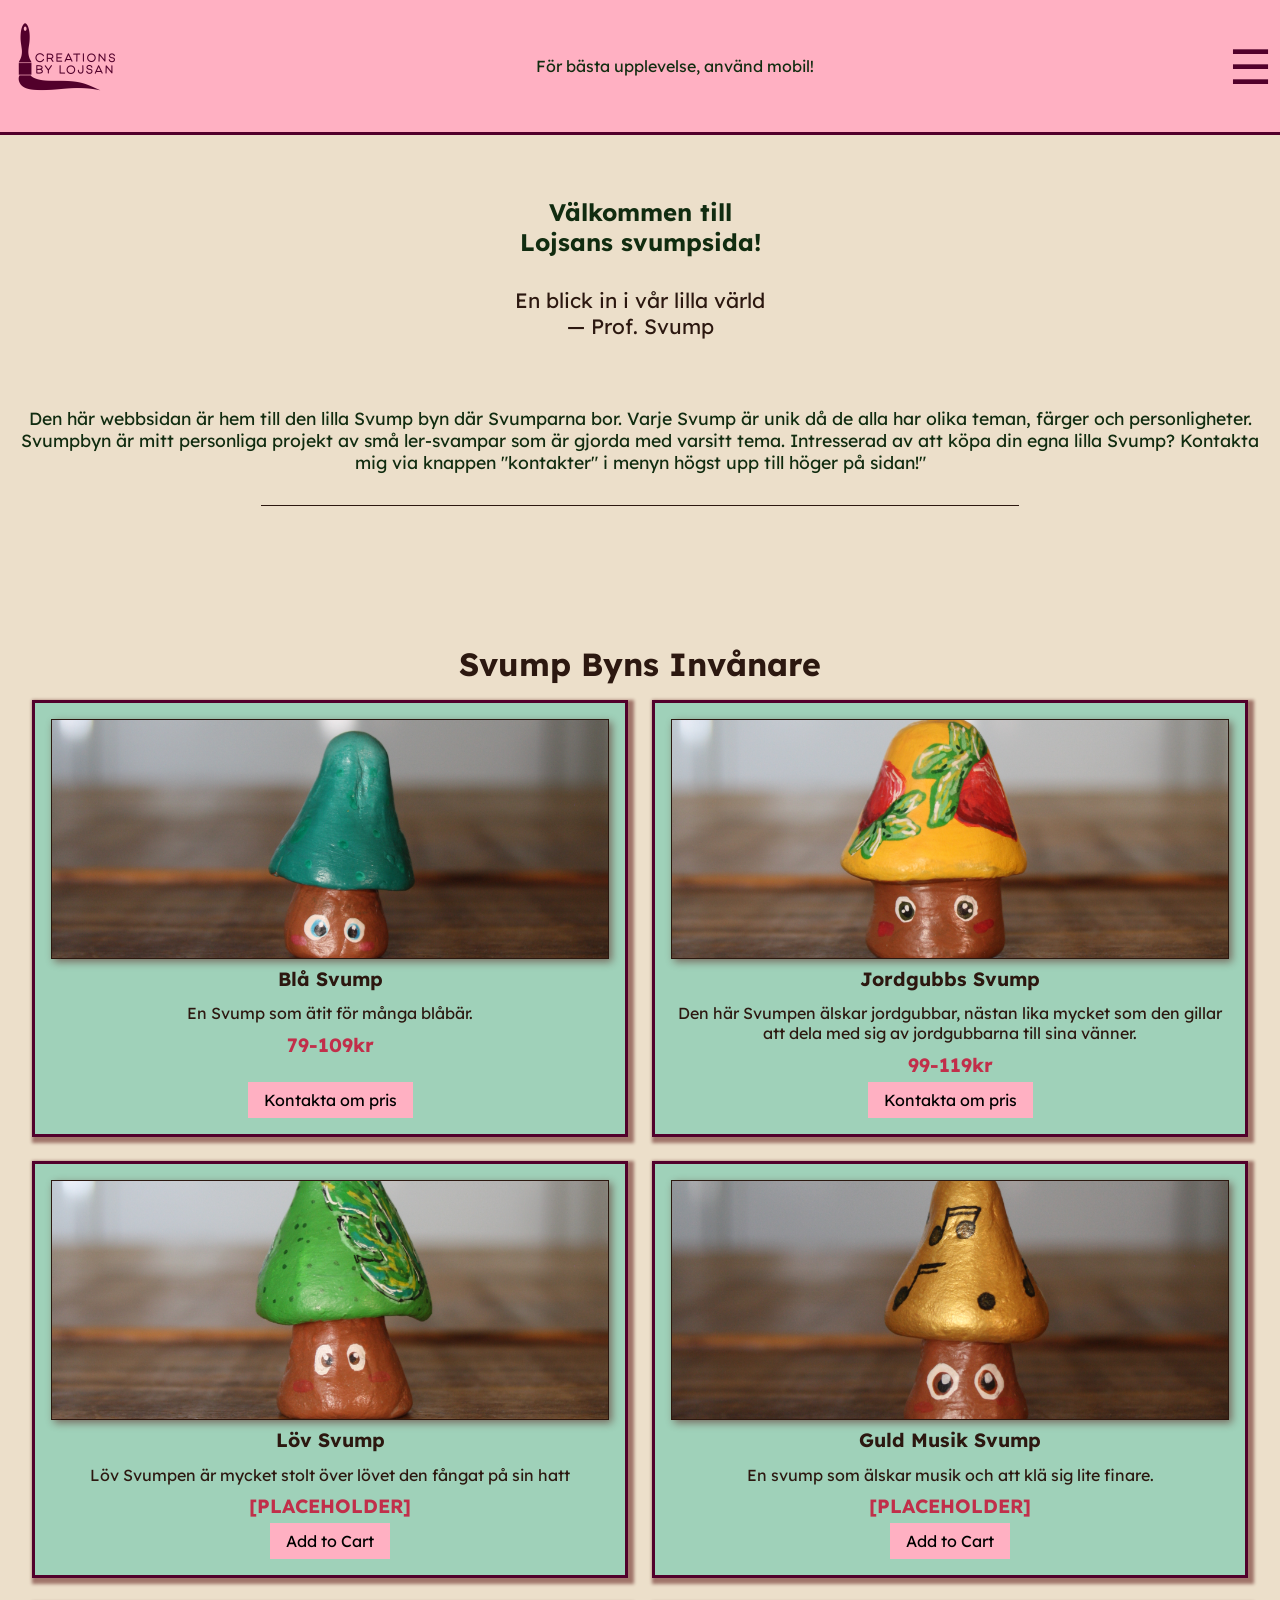
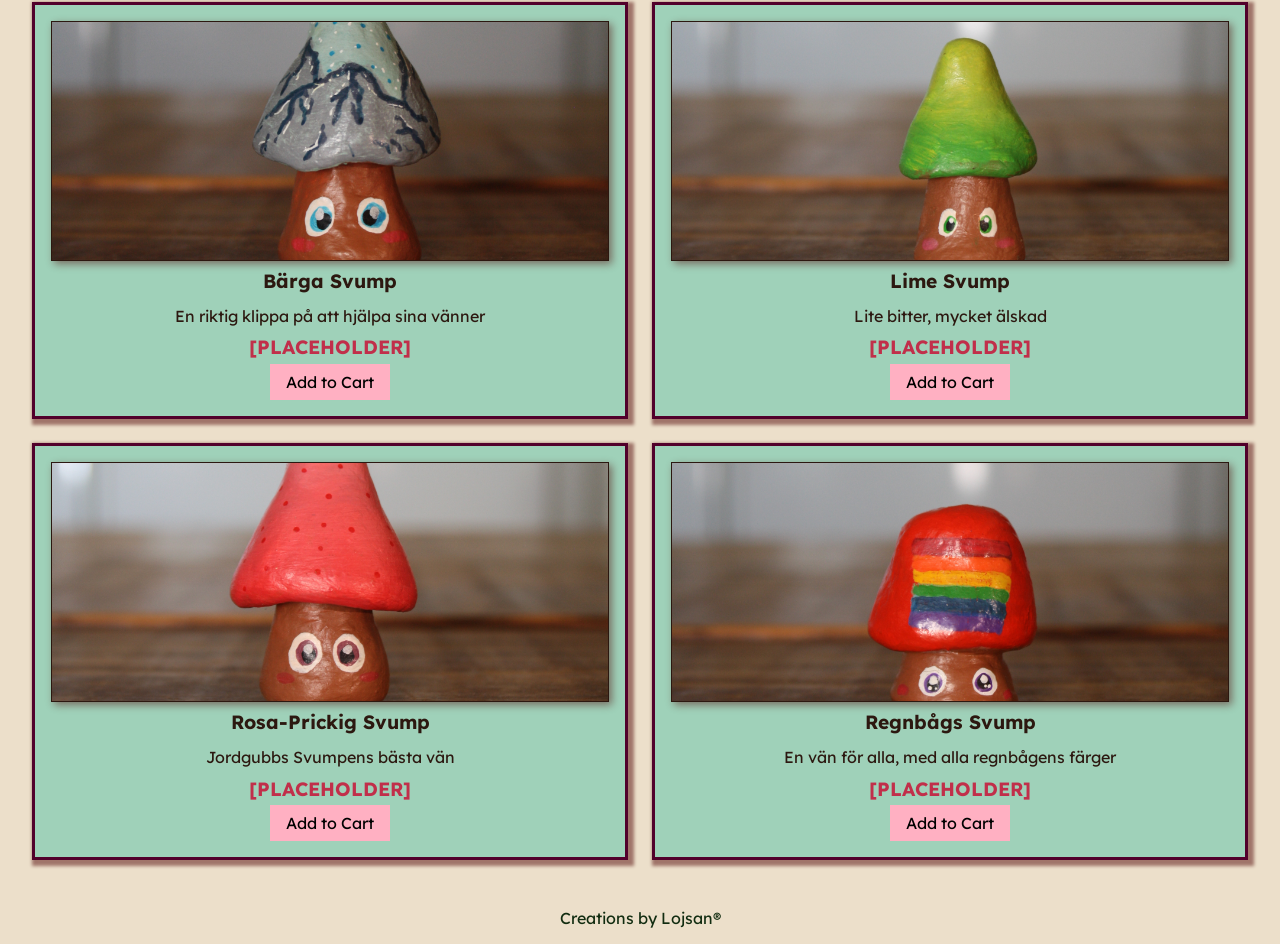
==== index.html @ daaa808f "tog bort cart" ====
<!DOCTYPE html>
<html lang="en">
<head>
    <meta charset="UTF-8">
    <meta name="viewport" content="width=device-width, initial-scale=1.0">
    <title>Svump Emporium</title>
    <link rel="stylesheet" href="svumpstil.css">
    <link rel="icon" href="assets/images/autismcreature.jpg">
    <link rel="stylesheet" href="https://cdnjs.cloudflare.com/ajax/libs/font-awesome/4.7.0/css/font-awesome.min.css">
    <script src="https://code.jquery.com/jquery-3.7.1.min.js"></script>
</head>
<body>
    <header>
        <a href="index.html"><img id="logo" src="assets/images/logovariants/CBLlogosquareutanram.png" alt="Creations By Lojsan logo" Title="Creations By Lojsan"></a>
        <div id="mobile-warning">
            <p>För bästa upplevelse, använd mobil!</p>
        </div>

        <div> <!--Burgar menyn-->
            <a href="javascript:void(0);" onclick="hamburgerMenu()">☰</a>
        </div>
        <nav id="myLinks"> <!--Burgar menyns innehåll. Ändra ordning på dessa senare, gör bara så att de finns-->
            <a href="ommig.html">Om mig</a>
            <a href="kontakter.html">Kontakter</a>
            <a href="https://www.instagram.com/creations.by.lojsan/">Instagram</a> <!--Kanske lägg denna längst ner på hemsidan eller i samma grej som kontakter?-->
        </nav>
    </header>

    <main>

        <section id="slogan">
            <h1 class="logofont" id="welcome">Välkommen till <br> Lojsans svumpsida!</h1>
            <p class="logofont" id="tagline">En blick in i vår lilla värld <br> — Prof. Svump</p>
            <div class="review">
                <p>Den här webbsidan är hem till den lilla Svump byn där Svumparna bor. Varje Svump är unik då de alla har olika teman, färger och personligheter. Svumpbyn är mitt personliga projekt av små ler-svampar som är gjorda med varsitt tema. Intresserad av att köpa din egna lilla Svump? Kontakta mig via knappen "kontakter" i menyn högst upp till höger på sidan!"</p>
            </div>
        </section>

        <section id="new-arrivals">
        <h2>Svump Byns Invånare</h2>
        <div id="product-grid">
            <div class="product-card">
                <img src="assets/images/svumpor/bluesvump.jpg" alt="Blå Svump" title="Blå Svump">
                <h3>Blå Svump</h3>
                <p>En Svump som ätit för många blåbär.</p>
                <p class="price">79-109kr</p>
                <button onclick="addToCart()">Kontakta om pris</button>
            </div>
            <div class="product-card">
                <img src="assets/images/svumpor/sbsvump.jpg" alt="Jordgubbs Svump" title="Jordgubbs Svump">
                <h3>Jordgubbs Svump</h3>
                <p>Den här Svumpen älskar jordgubbar, nästan lika mycket som den gillar att dela med sig av jordgubbarna till sina vänner.</p>
                <p class="price">99-119kr</p>
                <button onclick="addToCart()">Kontakta om pris</button>
            </div>
            <div class="product-card">
                <img src="assets/images/svumpor/greenleafsvump.jpg" alt="Löv Svump" title="Löv Svump">
                <h3>Löv Svump</h3>
                <p>Löv Svumpen är mycket stolt över lövet den fångat på sin hatt</p>
                <p class="price">[PLACEHOLDER]</p>
                <button onclick="addToCart()">Add to Cart</button>
            </div>
            <div class="product-card">
                <img src="assets/images/svumpor/goldennotesvump.jpg" alt="Guld Musik Svump" title="Guld Musik Svump">
                <h3>Guld Musik Svump</h3>
                <p>En svump som älskar musik och att klä sig lite finare.</p>
                <p class="price">[PLACEHOLDER]</p>
                <button onclick="addToCart()">Add to Cart</button>
            </div>
            <div class="product-card">
                <img src="assets/images/svumpor/mountainsvump.jpg" alt="Bärga Svump" title="Bärga Svump">
                <h3>Bärga Svump</h3>
                <p>En riktig klippa på att hjälpa sina vänner</p>
                <p class="price">[PLACEHOLDER]</p>
                <button onclick="addToCart()">Add to Cart</button>
            </div>
            <div class="product-card">
                <img src="assets/images/svumpor/limegradiantsvump.jpg" alt="Lime Svump" title="Lime Svump">
                <h3>Lime Svump</h3>
                <p>Lite bitter, mycket älskad</p>
                <p class="price">[PLACEHOLDER]</p>
                <button onclick="addToCart()">Add to Cart</button>
            </div>
            <div class="product-card">
                <img src="assets/images/svumpor/pinkdottedsvump.jpg" alt="Rosa Prickig Svump" title="Rosa Prickig Svump">
                <h3>Rosa-Prickig Svump</h3>
                <p>Jordgubbs Svumpens bästa vän</p>
                <p class="price">[PLACEHOLDER]</p>
                <button onclick="addToCart()">Add to Cart</button>
            </div>
            <div class="product-card">
                <img src="assets/images/svumpor/pridesvump.jpg" alt="Regnbågs Svump" title="Regnbågs Svump">
                <h3>Regnbågs Svump</h3>
                <p>En vän för alla, med alla regnbågens färger</p>
                <p class="price">[PLACEHOLDER]</p>
                <button onclick="addToCart()">Add to Cart</button>
            </div>
        </div>
    </section>
    </main>
    

    <footer>
        <p>Creations by Lojsan&#174;</p>
    </footer>
    <script>
//Hamburger dropdown meny
function hamburgerMenu() {
    var x = document.getElementById("myLinks");
    if (x.style.display === "block") {
        x.style.display = "none";
    } else {
        x.style.display = "block";
    }
}
    </script>
</body>
</html>
---- svumpstil.css ----
@import url('https://fonts.googleapis.com/css2?family=Lexend:wght@400;700&display=swap');



*{
  box-sizing: border-box;
  font-family: Lexend, sans-serif;
}

body {
  display: grid;
  grid-template-rows: auto auto auto auto;
  padding: 0;
  margin: 0;
  overflow-x: hidden;
  background-color: #ecdfca;
  color: #112c10;
  width:100%;
}

header {
  display: flex;
  align-items: center;
  justify-content: space-between;
  border-bottom: 0.2rem solid #52002b;
  padding: 0;
  background-color: #ffb0c2;
  position:sticky;
  top:0;
  box-sizing: border-box;
  width:100%;
  z-index: 100
}

#logo {
  height: 8rem;
  width: 100%;
}

header div {
  display: flex;
  align-items: center;
}

header div a {
  font-size: 1.5rem;
  text-decoration: none;
  padding: 0.5rem;
  color: #52002b;
}

header div a:last-child {
  font-size: 3rem;
}

#myLinks {
  display: none;
  position: absolute;
  top: 8.2rem;
  right: 0;
  background-color: #F9E4B7;
  border-left: 0.2rem solid #52002b;
  border-bottom: 0.2rem solid #52002b;
  max-width: 100vw;
  z-index:100;
}

#myLinks a {
  display: block;
  font-size: 1.5rem;
  text-decoration: none;
  padding: 1.2rem;
  color: #2C1810
}

#myLinks a:hover {
  color: #DE1A58;
}


#slogan{
  display:flex;
  flex-direction: column;
  justify-content: space-evenly;
  align-items: center;
  text-align: center;
  height:50vh;
  background-color: #ecdfca;
  padding:0 0.5rem;
  /* border-bottom:0.2rem solid #52002b;  */
  box-sizing:border-box;
  /* padding:1rem; */
}




#welcome{
  padding-top:2rem;
  margin:0;
}
#tagline {
  font-size:1.3rem !important;
  margin-top: 0;
  color: #2C1810;
}


.review{
  display:flex;
  width:100%;
  background-color: #ecdfca;
  /* border: 0.1rem solid #ffb0c2; */
  font-size: 1.1rem;
  overflow:hidden;
  /* border-bottom:0.1rem solid #52002b; */
  padding-bottom:2rem;
}

.review p{
  position:relative;
  display:inline-block;
}

.review p::after {
  content:"";
  display:block;
  width:60%;
  height:0.005rem;
  background-color: #2C1810;
  margin:2rem auto 0;
}



.review img {
  height:7rem;
}


#new-arrivals {
  padding: 2rem;
  background-color:#ecdfca;
}

#new-arrivals h2 {
  font-size: 2rem;
  font-weight:700;
  color: #2C1810;
  margin-bottom: 1rem;
  text-align: center;
}

#product-grid {
  display: grid;
  grid-template-columns: 1fr 1fr;
  gap: 1.5rem;
}

.product-card {
  background-color: #89ceb4c4;
  border: 0.2rem solid #52002b;
  padding: 1rem;
  display: flex;
  flex-direction: column;
  align-items: center;
  text-align: center;
  box-shadow: 0.2rem 0.2rem 0.2rem 0.2rem #4e01017a;
}

.product-card img {
  width: 100%;
  height: 15rem;
  object-fit: cover;
  border: 0.1rem solid #2C1810;
  box-shadow: 0.2rem 0.2rem 0.5rem #4e01017a;

}

.product-card h3 {
  font-size: 1.2rem;
  font-weight: 700;
  color: #2C1810;
  margin: 0.5rem 0;
}

.product-card p {
  font-size: 1rem;
  color: #2C1810;
  margin: 0.3rem 0;
}

.price {
  /* border-radius: 50%; */
  color: #C12F4A !important;
  font-size: 1.2rem !important;
  font-weight: 700 !important;

}

.product-card button {
  /* border-radius:15%; */
  margin-top: auto;
  padding: 0.5rem 1rem;
  background-color: #ffb0c2;
  color: #000000;
  border: none;
  font-size: 1rem;
  cursor: pointer;
}

.product-card button:hover {
  background-color: #DE1A58;
}

footer {
  display:flex;
  justify-content: center;
  font-family: Logo;
}

#cartcount {
    font-family: BigWiz;
    font-size: 1rem;
    color: #DE1A58;
}


#mobile-warning {
    display: none;
}

@media (min-width: 768px) {
    #mobile-warning {
        display: block;
    }
}
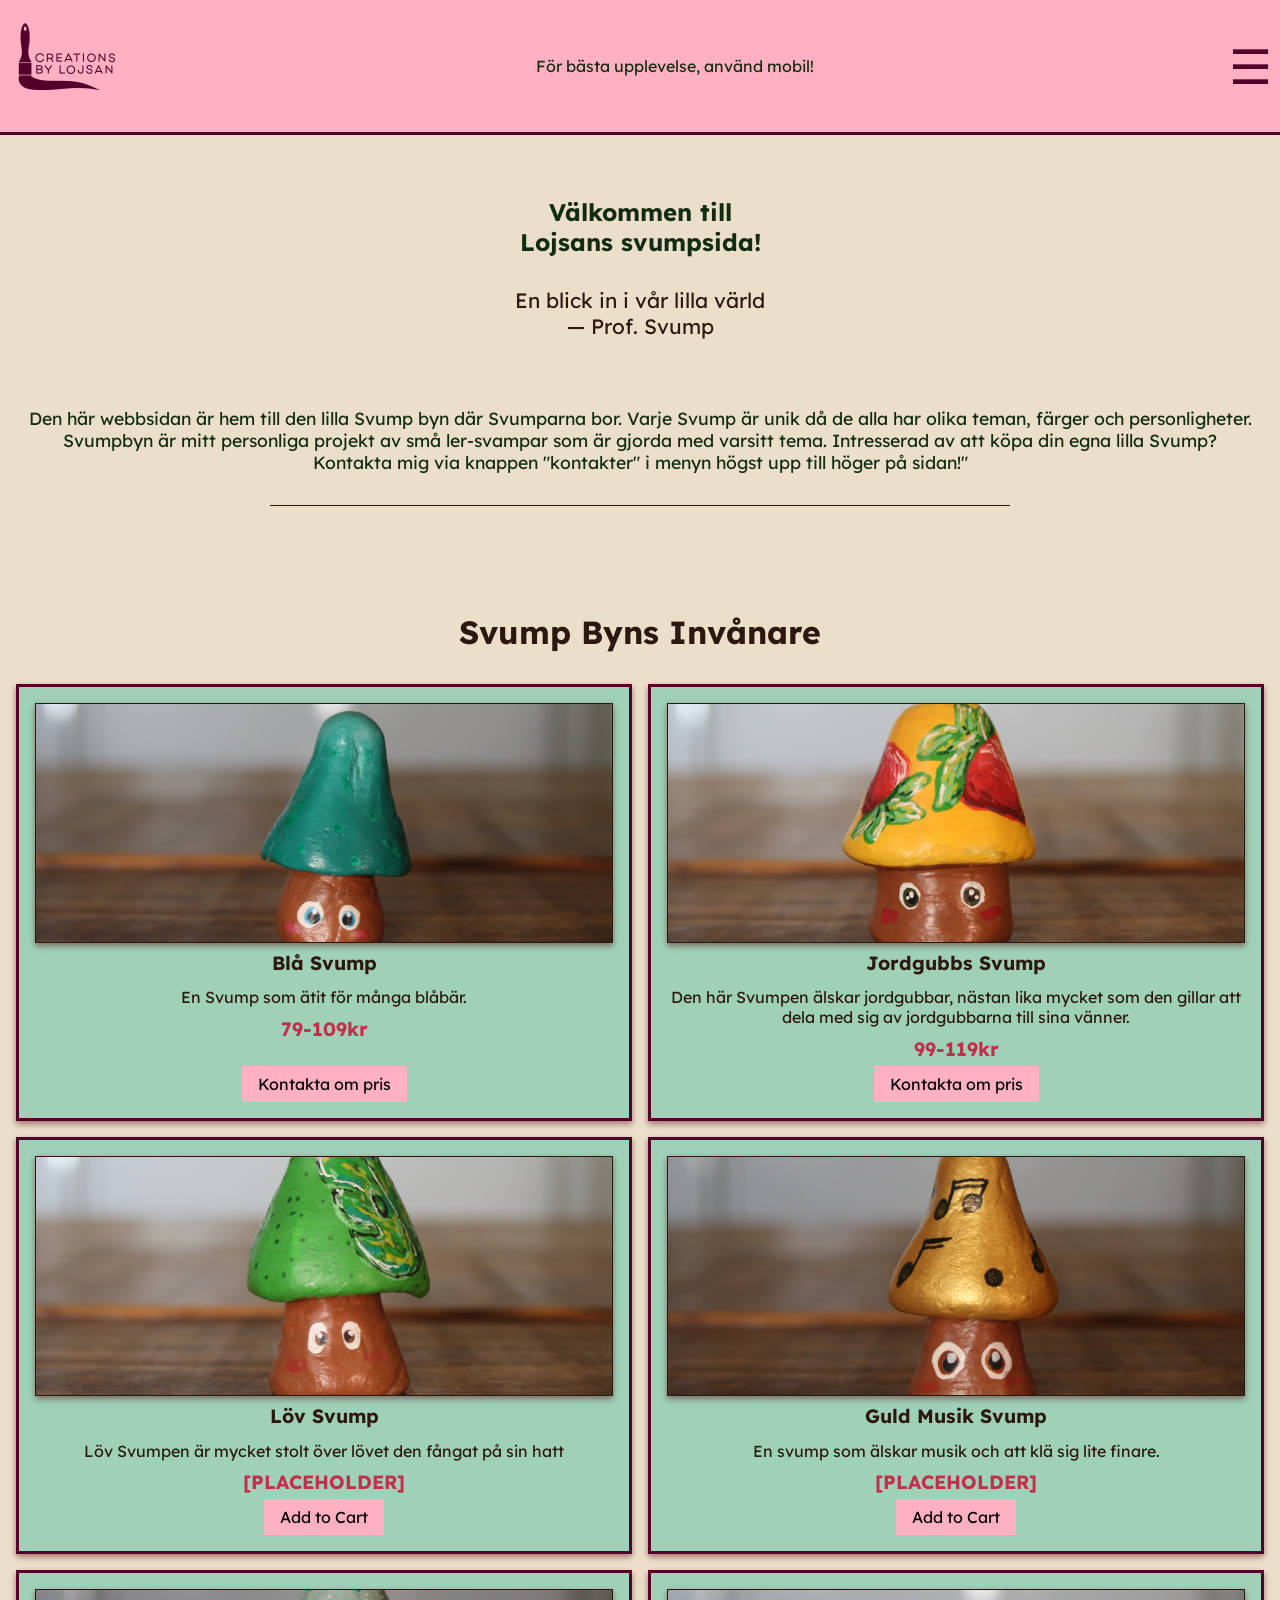
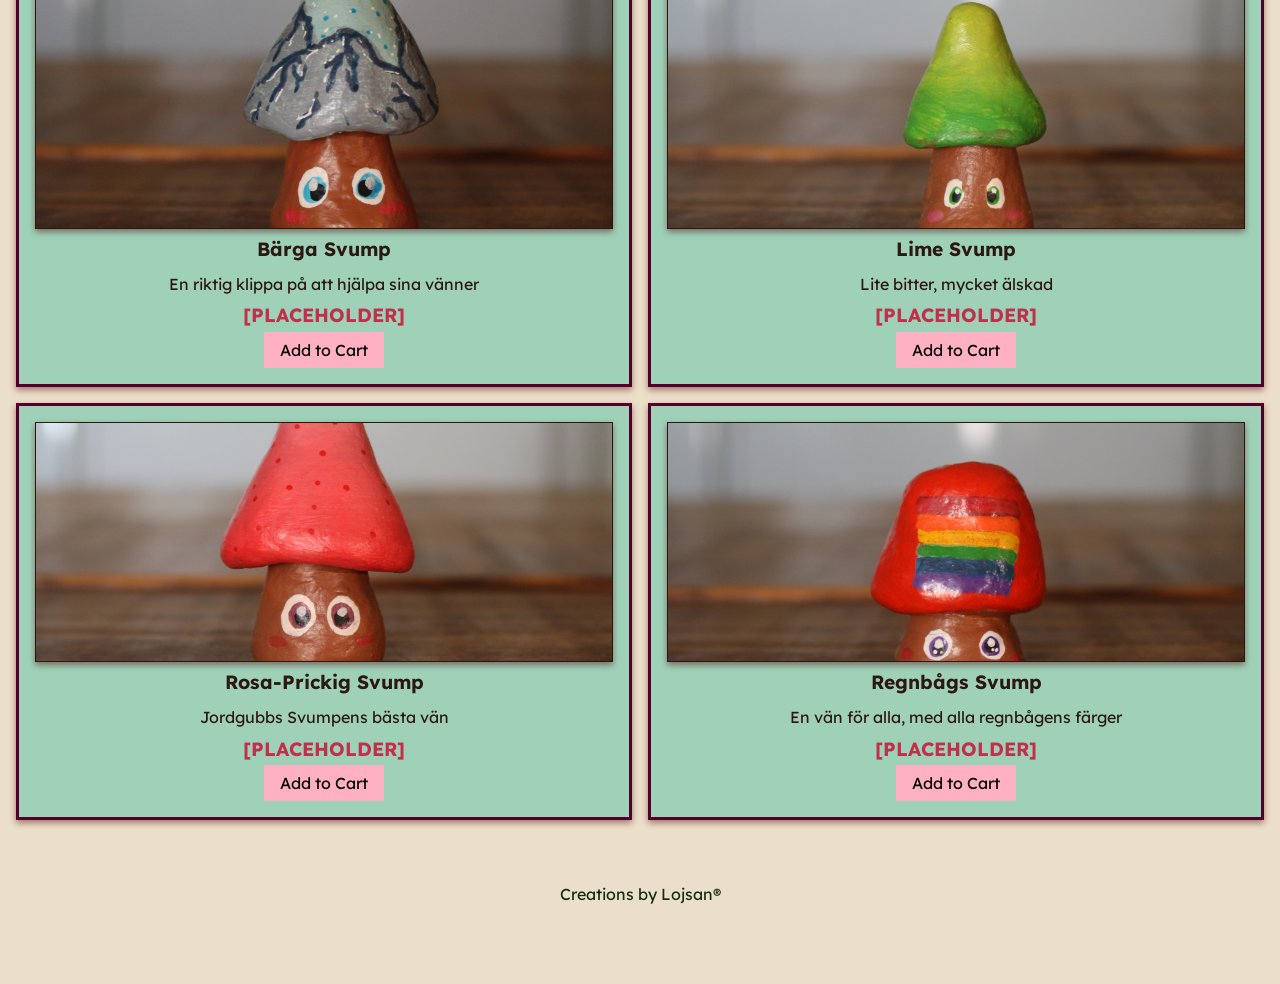
==== commit 4d4de035: "ändrade class och id namn med ai för jag är lat som fan ändrade också favicon" ====
--- a/index.html
+++ b/index.html
@@ -5,7 +5,7 @@
     <meta name="viewport" content="width=device-width, initial-scale=1.0">
     <title>Svump Emporium</title>
     <link rel="stylesheet" href="svumpstil.css">
-    <link rel="icon" href="assets/images/autismcreature.jpg">
+    <link rel="icon" href="assets/images/logovariants/CBLlogosquareutanram.png">
     <link rel="stylesheet" href="https://cdnjs.cloudflare.com/ajax/libs/font-awesome/4.7.0/css/font-awesome.min.css">
     <script src="https://code.jquery.com/jquery-3.7.1.min.js"></script>
 </head>
@@ -16,97 +16,94 @@
             <p>För bästa upplevelse, använd mobil!</p>
         </div>
 
-        <div> <!--Burgar menyn-->
+        <div>
             <a href="javascript:void(0);" onclick="hamburgerMenu()">☰</a>
         </div>
-        <nav id="myLinks"> <!--Burgar menyns innehåll. Ändra ordning på dessa senare, gör bara så att de finns-->
+        <nav id="links">
             <a href="ommig.html">Om mig</a>
             <a href="kontakter.html">Kontakter</a>
-            <a href="https://www.instagram.com/creations.by.lojsan/">Instagram</a> <!--Kanske lägg denna längst ner på hemsidan eller i samma grej som kontakter?-->
+            <a href="https://www.instagram.com/creations.by.lojsan/">Instagram</a>
         </nav>
     </header>
 
     <main>
-
-        <section id="slogan">
+        <section id="intro">
             <h1 class="logofont" id="welcome">Välkommen till <br> Lojsans svumpsida!</h1>
             <p class="logofont" id="tagline">En blick in i vår lilla värld <br> — Prof. Svump</p>
-            <div class="review">
+            <div class="beskrivning">
                 <p>Den här webbsidan är hem till den lilla Svump byn där Svumparna bor. Varje Svump är unik då de alla har olika teman, färger och personligheter. Svumpbyn är mitt personliga projekt av små ler-svampar som är gjorda med varsitt tema. Intresserad av att köpa din egna lilla Svump? Kontakta mig via knappen "kontakter" i menyn högst upp till höger på sidan!"</p>
             </div>
         </section>
 
-        <section id="new-arrivals">
-        <h2>Svump Byns Invånare</h2>
-        <div id="product-grid">
-            <div class="product-card">
-                <img src="assets/images/svumpor/bluesvump.jpg" alt="Blå Svump" title="Blå Svump">
-                <h3>Blå Svump</h3>
-                <p>En Svump som ätit för många blåbär.</p>
-                <p class="price">79-109kr</p>
-                <button onclick="addToCart()">Kontakta om pris</button>
+        <section id="svumpar">
+            <h2>Svump Byns Invånare</h2>
+            <div id="product-grid">
+                <div class="product-card">
+                    <img src="assets/images/svumpor/bluesvump.jpg" alt="Blå Svump" title="Blå Svump">
+                    <h3>Blå Svump</h3>
+                    <p>En Svump som ätit för många blåbär.</p>
+                    <p class="price">79-109kr</p>
+                    <button onclick="addToCart()">Kontakta om pris</button>
+                </div>
+                <div class="product-card">
+                    <img src="assets/images/svumpor/sbsvump.jpg" alt="Jordgubbs Svump" title="Jordgubbs Svump">
+                    <h3>Jordgubbs Svump</h3>
+                    <p>Den här Svumpen älskar jordgubbar, nästan lika mycket som den gillar att dela med sig av jordgubbarna till sina vänner.</p>
+                    <p class="price">99-119kr</p>
+                    <button onclick="addToCart()">Kontakta om pris</button>
+                </div>
+                <div class="product-card">
+                    <img src="assets/images/svumpor/greenleafsvump.jpg" alt="Löv Svump" title="Löv Svump">
+                    <h3>Löv Svump</h3>
+                    <p>Löv Svumpen är mycket stolt över lövet den fångat på sin hatt</p>
+                    <p class="price">[PLACEHOLDER]</p>
+                    <button onclick="addToCart()">Add to Cart</button>
+                </div>
+                <div class="product-card">
+                    <img src="assets/images/svumpor/goldennotesvump.jpg" alt="Guld Musik Svump" title="Guld Musik Svump">
+                    <h3>Guld Musik Svump</h3>
+                    <p>En svump som älskar musik och att klä sig lite finare.</p>
+                    <p class="price">[PLACEHOLDER]</p>
+                    <button onclick="addToCart()">Add to Cart</button>
+                </div>
+                <div class="product-card">
+                    <img src="assets/images/svumpor/mountainsvump.jpg" alt="Bärga Svump" title="Bärga Svump">
+                    <h3>Bärga Svump</h3>
+                    <p>En riktig klippa på att hjälpa sina vänner</p>
+                    <p class="price">[PLACEHOLDER]</p>
+                    <button onclick="addToCart()">Add to Cart</button>
+                </div>
+                <div class="product-card">
+                    <img src="assets/images/svumpor/limegradiantsvump.jpg" alt="Lime Svump" title="Lime Svump">
+                    <h3>Lime Svump</h3>
+                    <p>Lite bitter, mycket älskad</p>
+                    <p class="price">[PLACEHOLDER]</p>
+                    <button onclick="addToCart()">Add to Cart</button>
+                </div>
+                <div class="product-card">
+                    <img src="assets/images/svumpor/pinkdottedsvump.jpg" alt="Rosa Prickig Svump" title="Rosa Prickig Svump">
+                    <h3>Rosa-Prickig Svump</h3>
+                    <p>Jordgubbs Svumpens bästa vän</p>
+                    <p class="price">[PLACEHOLDER]</p>
+                    <button onclick="addToCart()">Add to Cart</button>
+                </div>
+                <div class="product-card">
+                    <img src="assets/images/svumpor/pridesvump.jpg" alt="Regnbågs Svump" title="Regnbågs Svump">
+                    <h3>Regnbågs Svump</h3>
+                    <p>En vän för alla, med alla regnbågens färger</p>
+                    <p class="price">[PLACEHOLDER]</p>
+                    <button onclick="addToCart()">Add to Cart</button>
+                </div>
             </div>
-            <div class="product-card">
-                <img src="assets/images/svumpor/sbsvump.jpg" alt="Jordgubbs Svump" title="Jordgubbs Svump">
-                <h3>Jordgubbs Svump</h3>
-                <p>Den här Svumpen älskar jordgubbar, nästan lika mycket som den gillar att dela med sig av jordgubbarna till sina vänner.</p>
-                <p class="price">99-119kr</p>
-                <button onclick="addToCart()">Kontakta om pris</button>
-            </div>
-            <div class="product-card">
-                <img src="assets/images/svumpor/greenleafsvump.jpg" alt="Löv Svump" title="Löv Svump">
-                <h3>Löv Svump</h3>
-                <p>Löv Svumpen är mycket stolt över lövet den fångat på sin hatt</p>
-                <p class="price">[PLACEHOLDER]</p>
-                <button onclick="addToCart()">Add to Cart</button>
-            </div>
-            <div class="product-card">
-                <img src="assets/images/svumpor/goldennotesvump.jpg" alt="Guld Musik Svump" title="Guld Musik Svump">
-                <h3>Guld Musik Svump</h3>
-                <p>En svump som älskar musik och att klä sig lite finare.</p>
-                <p class="price">[PLACEHOLDER]</p>
-                <button onclick="addToCart()">Add to Cart</button>
-            </div>
-            <div class="product-card">
-                <img src="assets/images/svumpor/mountainsvump.jpg" alt="Bärga Svump" title="Bärga Svump">
-                <h3>Bärga Svump</h3>
-                <p>En riktig klippa på att hjälpa sina vänner</p>
-                <p class="price">[PLACEHOLDER]</p>
-                <button onclick="addToCart()">Add to Cart</button>
-            </div>
-            <div class="product-card">
-                <img src="assets/images/svumpor/limegradiantsvump.jpg" alt="Lime Svump" title="Lime Svump">
-                <h3>Lime Svump</h3>
-                <p>Lite bitter, mycket älskad</p>
-                <p class="price">[PLACEHOLDER]</p>
-                <button onclick="addToCart()">Add to Cart</button>
-            </div>
-            <div class="product-card">
-                <img src="assets/images/svumpor/pinkdottedsvump.jpg" alt="Rosa Prickig Svump" title="Rosa Prickig Svump">
-                <h3>Rosa-Prickig Svump</h3>
-                <p>Jordgubbs Svumpens bästa vän</p>
-                <p class="price">[PLACEHOLDER]</p>
-                <button onclick="addToCart()">Add to Cart</button>
-            </div>
-            <div class="product-card">
-                <img src="assets/images/svumpor/pridesvump.jpg" alt="Regnbågs Svump" title="Regnbågs Svump">
-                <h3>Regnbågs Svump</h3>
-                <p>En vän för alla, med alla regnbågens färger</p>
-                <p class="price">[PLACEHOLDER]</p>
-                <button onclick="addToCart()">Add to Cart</button>
-            </div>
-        </div>
-    </section>
+        </section>
     </main>
-    
 
     <footer>
         <p>Creations by Lojsan&#174;</p>
     </footer>
     <script>
-//Hamburger dropdown meny
 function hamburgerMenu() {
-    var x = document.getElementById("myLinks");
+    var x = document.getElementById("links");
     if (x.style.display === "block") {
         x.style.display = "none";
     } else {
--- a/svumpstil.css
+++ b/svumpstil.css
@@ -1,21 +1,20 @@
 @import url('https://fonts.googleapis.com/css2?family=Lexend:wght@400;700&display=swap');
 
-
-
-*{
+* {
   box-sizing: border-box;
   font-family: Lexend, sans-serif;
 }
 
 body {
   display: grid;
+  grid-template: auto;
   grid-template-rows: auto auto auto auto;
   padding: 0;
   margin: 0;
   overflow-x: hidden;
   background-color: #ecdfca;
   color: #112c10;
-  width:100%;
+  max-width: 100vw;
 }
 
 header {
@@ -25,16 +24,17 @@
   border-bottom: 0.2rem solid #52002b;
   padding: 0;
   background-color: #ffb0c2;
-  position:sticky;
-  top:0;
-  box-sizing: border-box;
-  width:100%;
-  z-index: 100
+  position: sticky;
+  top: 0;
+  box-sizing: border-box;
+  max-width: 100vw;
+  width: 100%;
+  z-index: 100;
 }
 
 #logo {
-  height: 8rem;
-  width: 100%;
+  height: auto;
+  width: 8rem;
 }
 
 header div {
@@ -53,7 +53,7 @@
   font-size: 3rem;
 }
 
-#myLinks {
+#links {
   display: none;
   position: absolute;
   top: 8.2rem;
@@ -62,90 +62,78 @@
   border-left: 0.2rem solid #52002b;
   border-bottom: 0.2rem solid #52002b;
   max-width: 100vw;
-  z-index:100;
-}
-
-#myLinks a {
+  z-index: 100;
+}
+
+#links a {
   display: block;
   font-size: 1.5rem;
   text-decoration: none;
   padding: 1.2rem;
-  color: #2C1810
-}
-
-#myLinks a:hover {
+  color: #2C1810;
+}
+
+#links a:hover {
   color: #DE1A58;
 }
 
-
-#slogan{
-  display:flex;
+#intro {
+  display: flex;
   flex-direction: column;
   justify-content: space-evenly;
   align-items: center;
   text-align: center;
-  height:50vh;
-  background-color: #ecdfca;
-  padding:0 0.5rem;
-  /* border-bottom:0.2rem solid #52002b;  */
-  box-sizing:border-box;
-  /* padding:1rem; */
-}
-
-
-
-
-#welcome{
-  padding-top:2rem;
-  margin:0;
-}
+  min-height: 50vh;
+  background-color: #ecdfca;
+  padding: 0 0.5rem;
+  box-sizing: border-box;
+  max-width: 100vw;
+}
+
+#welcome {
+  padding-top: 2rem;
+  margin: 0;
+}
+
 #tagline {
-  font-size:1.3rem !important;
+  font-size: 1.3rem !important;
   margin-top: 0;
   color: #2C1810;
 }
 
-
-.review{
-  display:flex;
-  width:100%;
-  background-color: #ecdfca;
-  /* border: 0.1rem solid #ffb0c2; */
+.beskrivning {
+  display: flex;
+  width: 100%;
+  background-color: #ecdfca;
   font-size: 1.1rem;
-  overflow:hidden;
-  /* border-bottom:0.1rem solid #52002b; */
-  padding-bottom:2rem;
-}
-
-.review p{
-  position:relative;
-  display:inline-block;
-}
-
-.review p::after {
-  content:"";
-  display:block;
-  width:60%;
-  height:0.005rem;
+  /* overflow: hidden; */
+  padding-bottom: 2rem;
+  max-width: 100vw;
+}
+
+.beskrivning p {
+  position: relative;
+  display: block;
+  padding: 0 1rem;
+}
+
+.beskrivning p::after {
+  content: "";
+  display: block;
+  width: 60%;
+  height: 0.005rem;
   background-color: #2C1810;
-  margin:2rem auto 0;
-}
-
-
-
-.review img {
-  height:7rem;
-}
-
-
-#new-arrivals {
-  padding: 2rem;
-  background-color:#ecdfca;
-}
-
-#new-arrivals h2 {
+  margin: 2rem auto 0;
+}
+
+#svumpar {
+  background-color: #ecdfca;
+  max-width: 100vw;
+}
+
+#svumpar h2 {
   font-size: 2rem;
-  font-weight:700;
+  font-weight: 700;
   color: #2C1810;
   margin-bottom: 1rem;
   text-align: center;
@@ -154,7 +142,10 @@
 #product-grid {
   display: grid;
   grid-template-columns: 1fr 1fr;
-  gap: 1.5rem;
+  gap: 1rem;
+  padding: 1rem;
+  box-sizing: border-box;
+  max-width: 100vw;
 }
 
 .product-card {
@@ -165,7 +156,8 @@
   flex-direction: column;
   align-items: center;
   text-align: center;
-  box-shadow: 0.2rem 0.2rem 0.2rem 0.2rem #4e01017a;
+  box-shadow: 0 0.2rem 0.4rem #4e01017a;
+  min-width: 0;
 }
 
 .product-card img {
@@ -173,8 +165,7 @@
   height: 15rem;
   object-fit: cover;
   border: 0.1rem solid #2C1810;
-  box-shadow: 0.2rem 0.2rem 0.5rem #4e01017a;
-
+  box-shadow: 0 0.2rem 0.4rem #4e01017a;
 }
 
 .product-card h3 {
@@ -191,15 +182,12 @@
 }
 
 .price {
-  /* border-radius: 50%; */
   color: #C12F4A !important;
   font-size: 1.2rem !important;
   font-weight: 700 !important;
-
 }
 
 .product-card button {
-  /* border-radius:15%; */
   margin-top: auto;
   padding: 0.5rem 1rem;
   background-color: #ffb0c2;
@@ -214,24 +202,18 @@
 }
 
 footer {
-  display:flex;
+  display: flex;
   justify-content: center;
   font-family: Logo;
-}
-
-#cartcount {
-    font-family: BigWiz;
-    font-size: 1rem;
-    color: #DE1A58;
-}
-
+  padding: 2rem 1rem 4rem;
+}
 
 #mobile-warning {
-    display: none;
+  display: none;
 }
 
 @media (min-width: 768px) {
-    #mobile-warning {
-        display: block;
-    }
+  #mobile-warning {
+    display: block;
+  }
 }
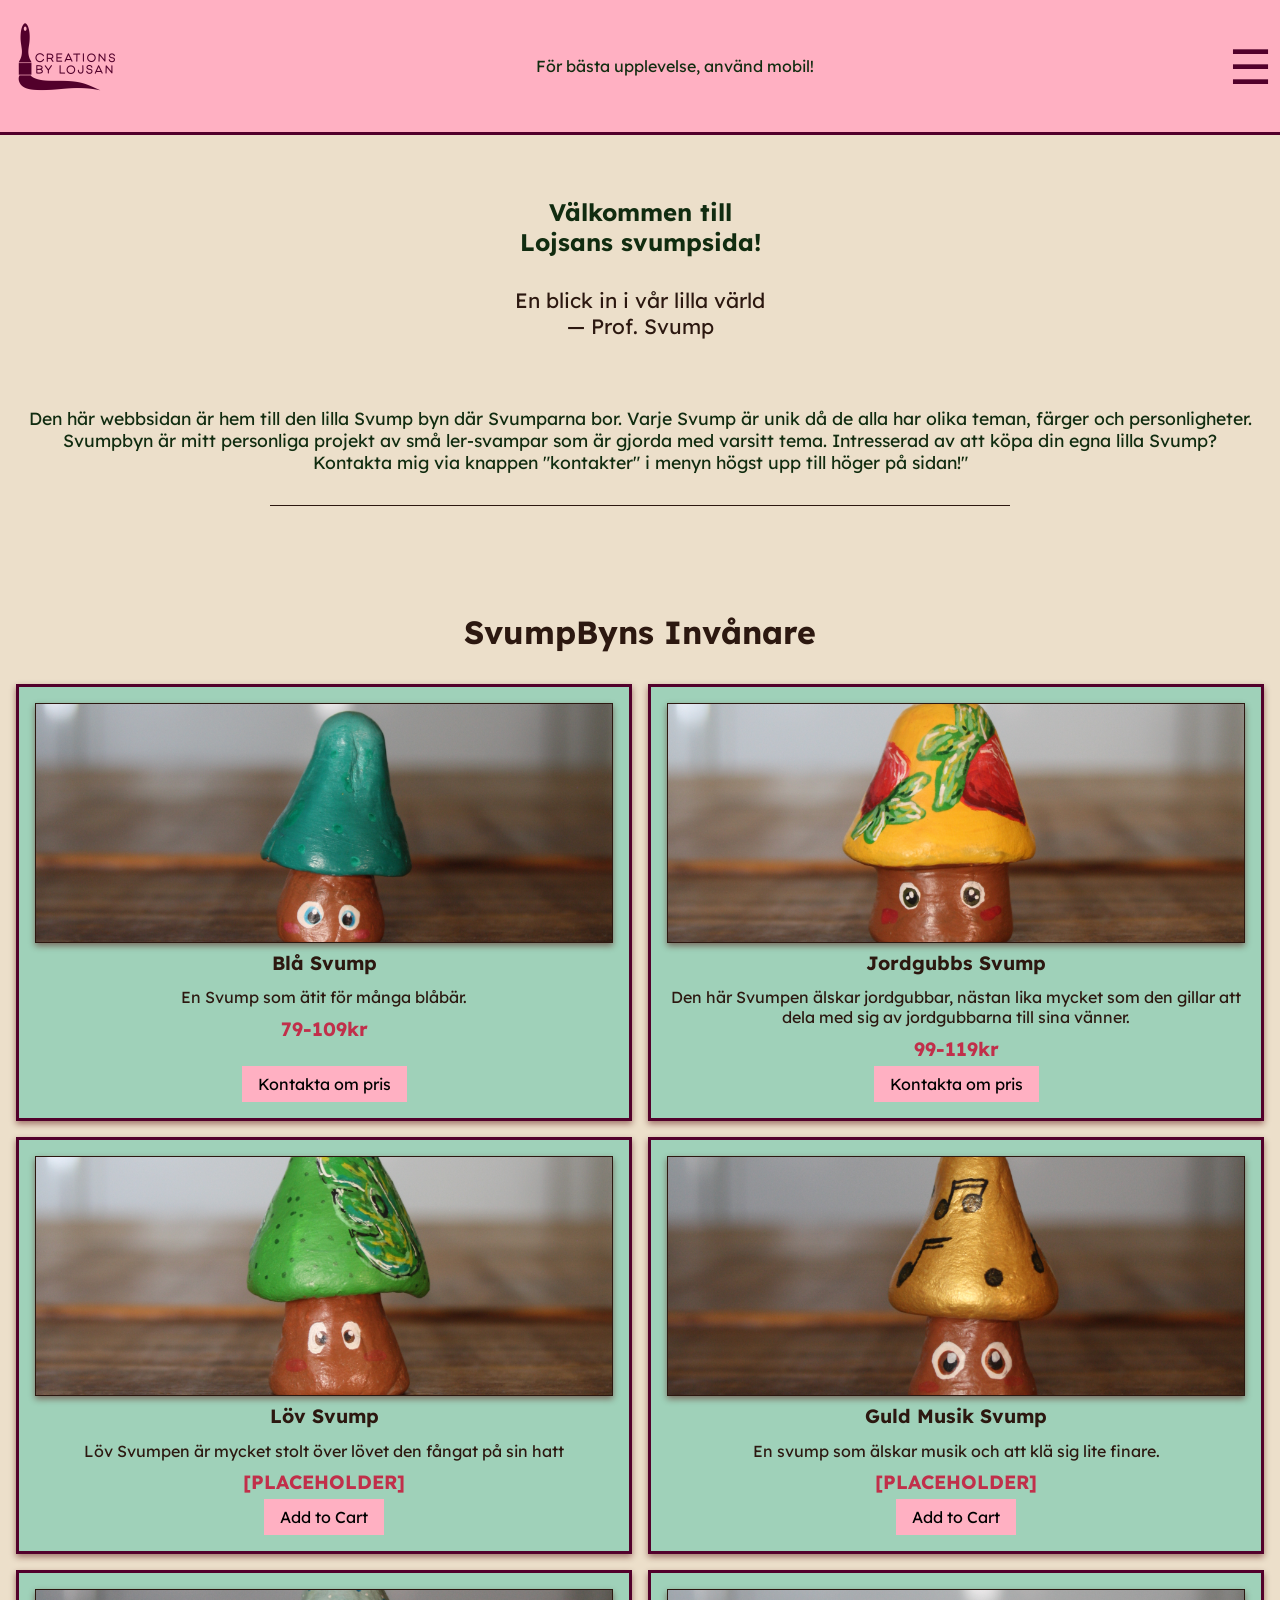
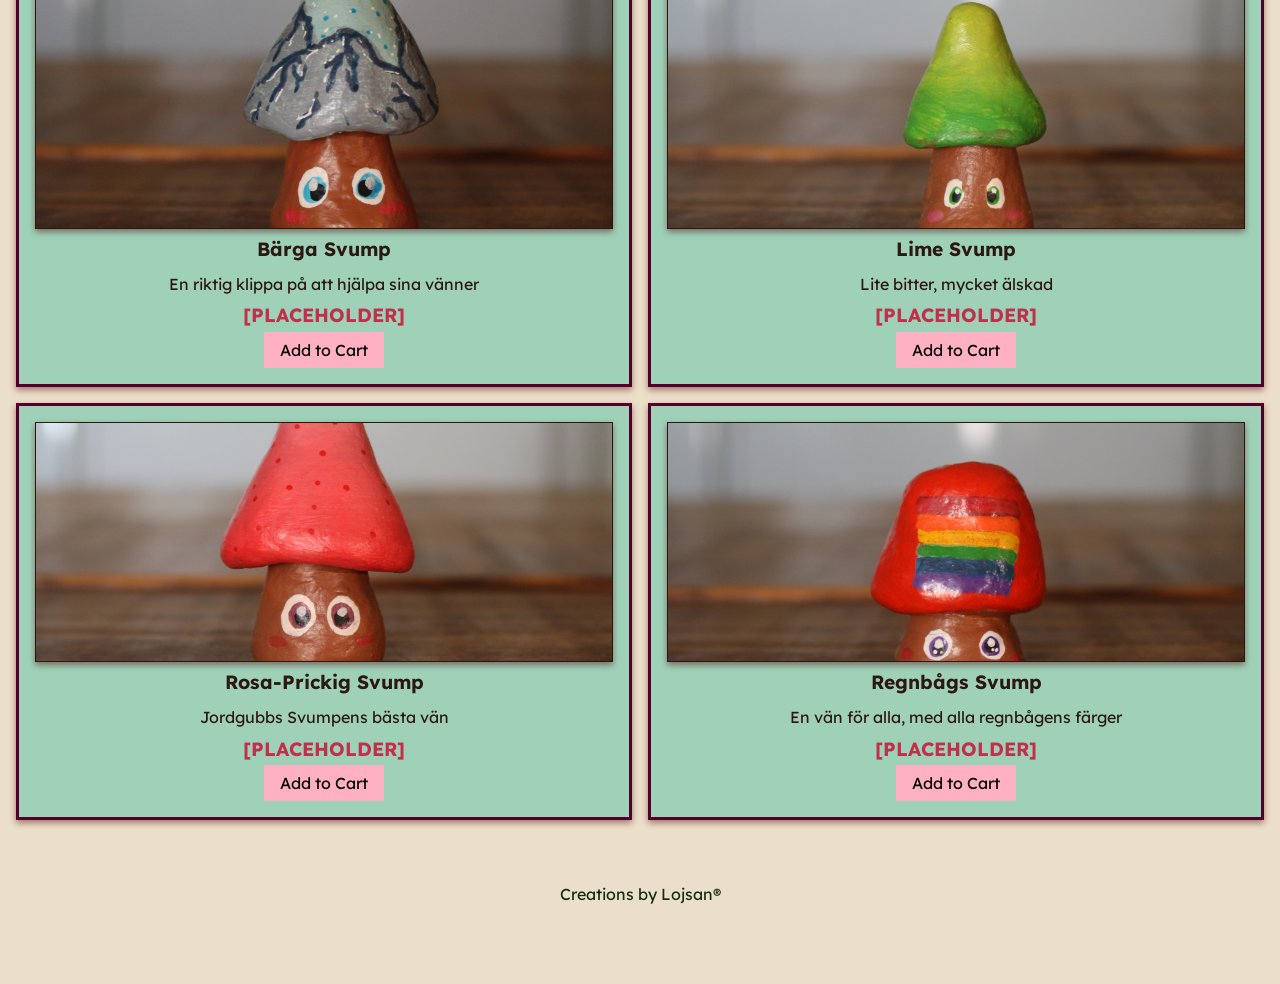
==== commit 01dc411b: "yet again be ai döpa om klasser & id rätt" ====
--- a/index.html
+++ b/index.html
@@ -36,7 +36,7 @@
         </section>
 
         <section id="svumpar">
-            <h2>Svump Byns Invånare</h2>
+            <h2>SvumpByns Invånare</h2>
             <div id="product-grid">
                 <div class="product-card">
                     <img src="assets/images/svumpor/bluesvump.jpg" alt="Blå Svump" title="Blå Svump">
--- a/svumpstil.css
+++ b/svumpstil.css
@@ -30,6 +30,7 @@
   max-width: 100vw;
   width: 100%;
   z-index: 100;
+  position: relative;
 }
 
 #logo {
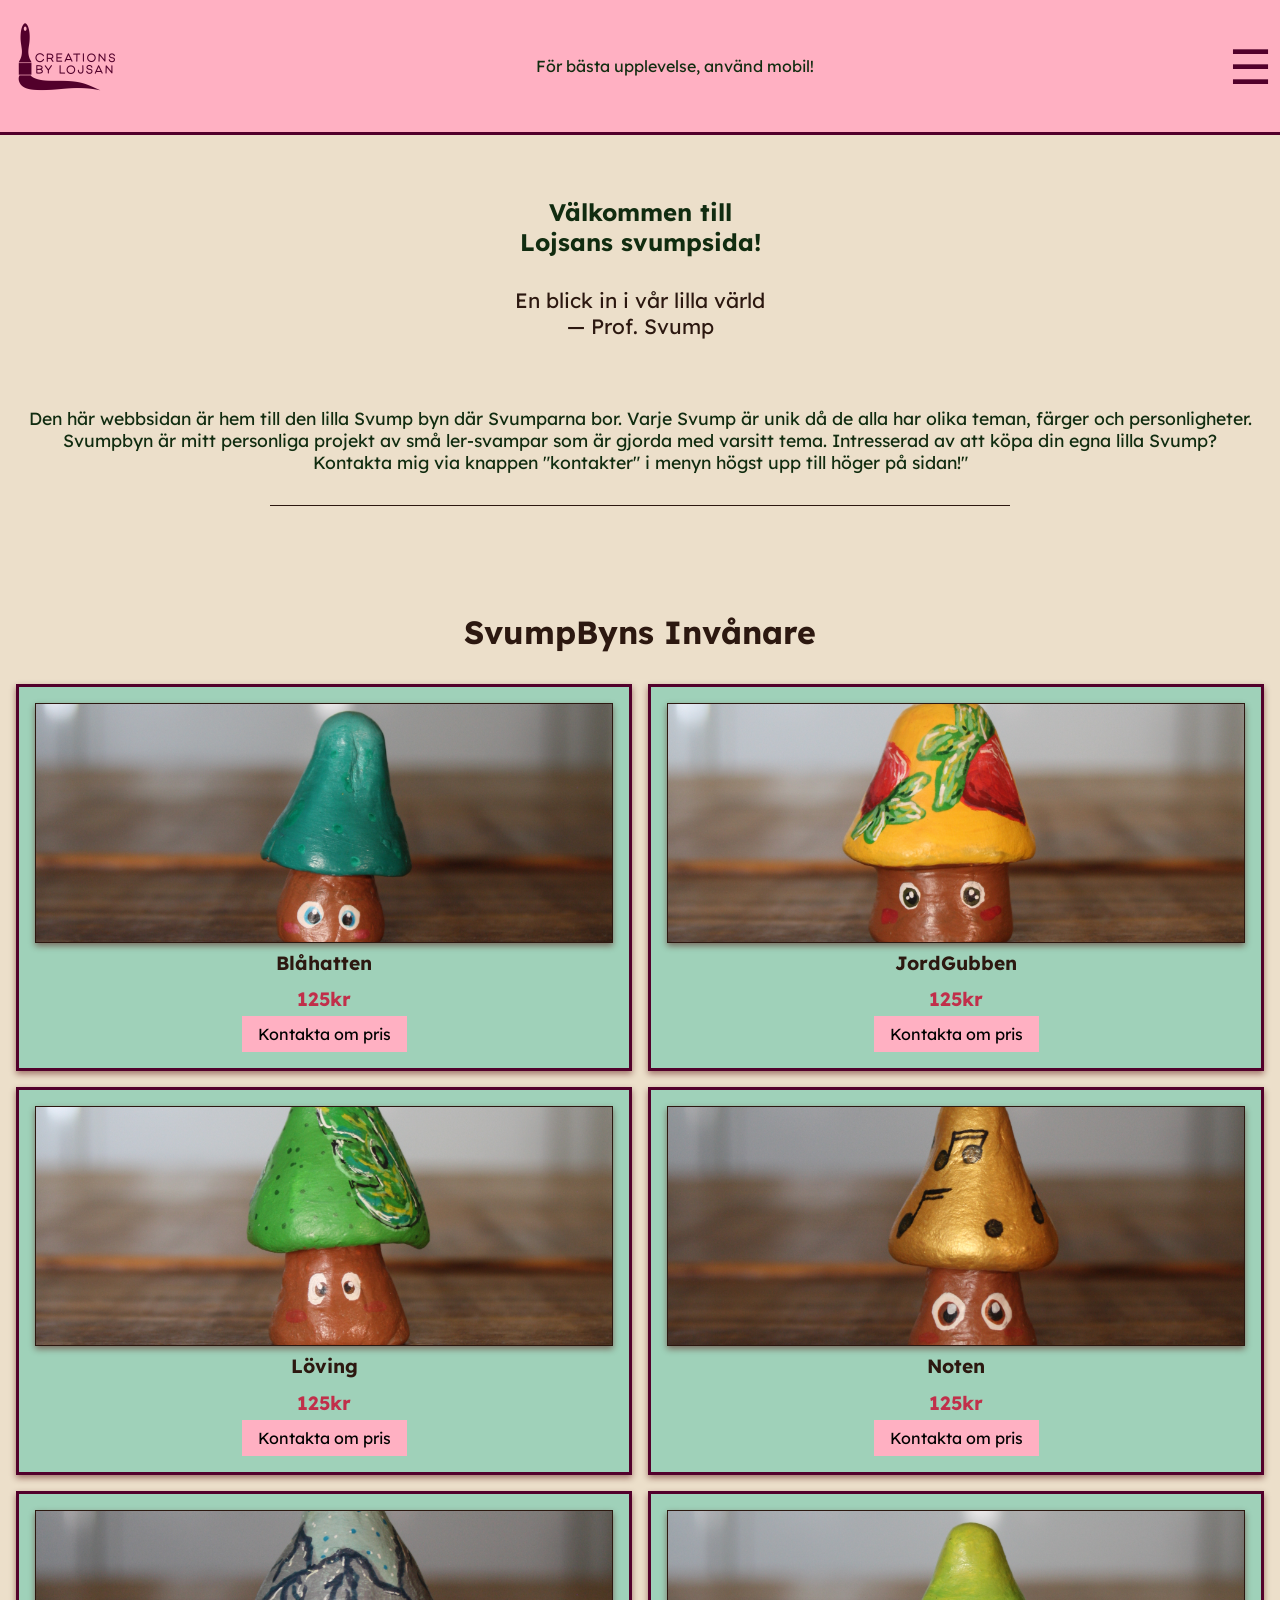
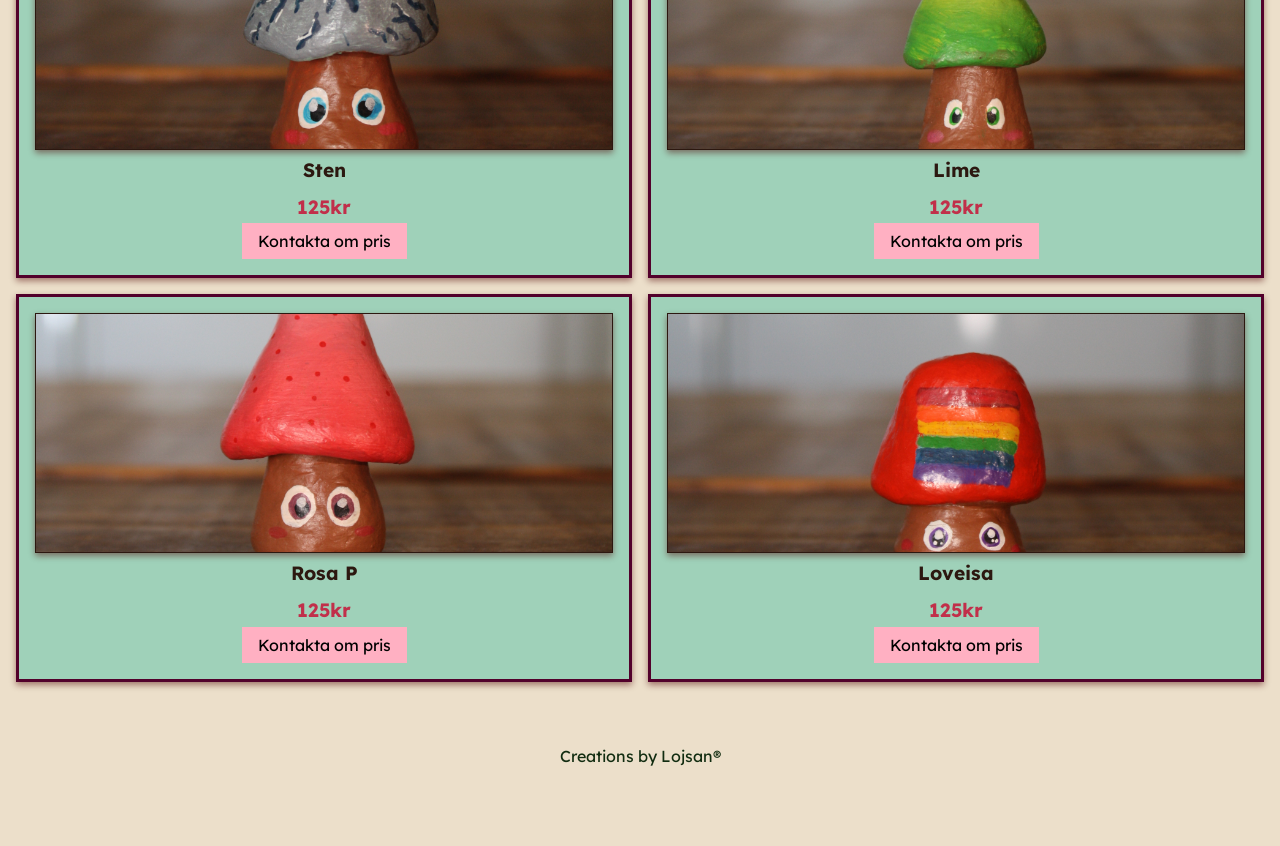
==== commit 11385127: "Pris knappar länknings fix, fixar ommig sidan, fixade rätt bild på alla subsidornas "tab icon" Gjord" ====
--- a/index.html
+++ b/index.html
@@ -40,59 +40,51 @@
             <div id="product-grid">
                 <div class="product-card">
                     <img src="assets/images/svumpor/bluesvump.jpg" alt="Blå Svump" title="Blå Svump">
-                    <h3>Blå Svump</h3>
-                    <p>En Svump som ätit för många blåbär.</p>
-                    <p class="price">79-109kr</p>
-                    <button onclick="addToCart()">Kontakta om pris</button>
+                    <h3>Blåhatten</h3>
+                    <p class="price">125kr</p>
+                    <button onclick="window.location.href='kontakter.html'">Kontakta om pris</button>
                 </div>
                 <div class="product-card">
                     <img src="assets/images/svumpor/sbsvump.jpg" alt="Jordgubbs Svump" title="Jordgubbs Svump">
-                    <h3>Jordgubbs Svump</h3>
-                    <p>Den här Svumpen älskar jordgubbar, nästan lika mycket som den gillar att dela med sig av jordgubbarna till sina vänner.</p>
-                    <p class="price">99-119kr</p>
-                    <button onclick="addToCart()">Kontakta om pris</button>
+                    <h3>JordGubben</h3>
+                    <p class="price">125kr</p>
+                    <button onclick="window.location.href='kontakter.html'">Kontakta om pris</button>
                 </div>
                 <div class="product-card">
                     <img src="assets/images/svumpor/greenleafsvump.jpg" alt="Löv Svump" title="Löv Svump">
-                    <h3>Löv Svump</h3>
-                    <p>Löv Svumpen är mycket stolt över lövet den fångat på sin hatt</p>
-                    <p class="price">[PLACEHOLDER]</p>
-                    <button onclick="addToCart()">Add to Cart</button>
+                    <h3>Löving</h3>
+                    <p class="price">125kr</p>
+                    <button onclick="window.location.href='kontakter.html'">Kontakta om pris</button>
                 </div>
                 <div class="product-card">
                     <img src="assets/images/svumpor/goldennotesvump.jpg" alt="Guld Musik Svump" title="Guld Musik Svump">
-                    <h3>Guld Musik Svump</h3>
-                    <p>En svump som älskar musik och att klä sig lite finare.</p>
-                    <p class="price">[PLACEHOLDER]</p>
-                    <button onclick="addToCart()">Add to Cart</button>
+                    <h3>Noten</h3>
+                    <p class="price">125kr</p>
+                    <button onclick="window.location.href='kontakter.html'">Kontakta om pris</button>
                 </div>
                 <div class="product-card">
                     <img src="assets/images/svumpor/mountainsvump.jpg" alt="Bärga Svump" title="Bärga Svump">
-                    <h3>Bärga Svump</h3>
-                    <p>En riktig klippa på att hjälpa sina vänner</p>
-                    <p class="price">[PLACEHOLDER]</p>
-                    <button onclick="addToCart()">Add to Cart</button>
+                    <h3>Sten</h3>
+                    <p class="price">125kr</p>
+                    <button onclick="window.location.href='kontakter.html'">Kontakta om pris</button>
                 </div>
                 <div class="product-card">
                     <img src="assets/images/svumpor/limegradiantsvump.jpg" alt="Lime Svump" title="Lime Svump">
-                    <h3>Lime Svump</h3>
-                    <p>Lite bitter, mycket älskad</p>
-                    <p class="price">[PLACEHOLDER]</p>
-                    <button onclick="addToCart()">Add to Cart</button>
+                    <h3>Lime</h3>
+                    <p class="price">125kr</p>
+                    <button onclick="window.location.href='kontakter.html'">Kontakta om pris</button>
                 </div>
                 <div class="product-card">
                     <img src="assets/images/svumpor/pinkdottedsvump.jpg" alt="Rosa Prickig Svump" title="Rosa Prickig Svump">
-                    <h3>Rosa-Prickig Svump</h3>
-                    <p>Jordgubbs Svumpens bästa vän</p>
-                    <p class="price">[PLACEHOLDER]</p>
-                    <button onclick="addToCart()">Add to Cart</button>
+                    <h3>Rosa P</h3>
+                    <p class="price">125kr</p>
+                    <button onclick="window.location.href='kontakter.html'">Kontakta om pris</button>
                 </div>
                 <div class="product-card">
                     <img src="assets/images/svumpor/pridesvump.jpg" alt="Regnbågs Svump" title="Regnbågs Svump">
-                    <h3>Regnbågs Svump</h3>
-                    <p>En vän för alla, med alla regnbågens färger</p>
-                    <p class="price">[PLACEHOLDER]</p>
-                    <button onclick="addToCart()">Add to Cart</button>
+                    <h3>Loveisa</h3>
+                    <p class="price">125kr</p>
+                    <button onclick="window.location.href='kontakter.html'">Kontakta om pris</button>
                 </div>
             </div>
         </section>
@@ -110,6 +102,7 @@
         x.style.display = "block";
     }
 }
+
     </script>
 </body>
 </html>
--- a/svumpstil.css
+++ b/svumpstil.css
@@ -30,7 +30,7 @@
   max-width: 100vw;
   width: 100%;
   z-index: 100;
-  position: relative;
+  /* position: relative; */
 }
 
 #logo {
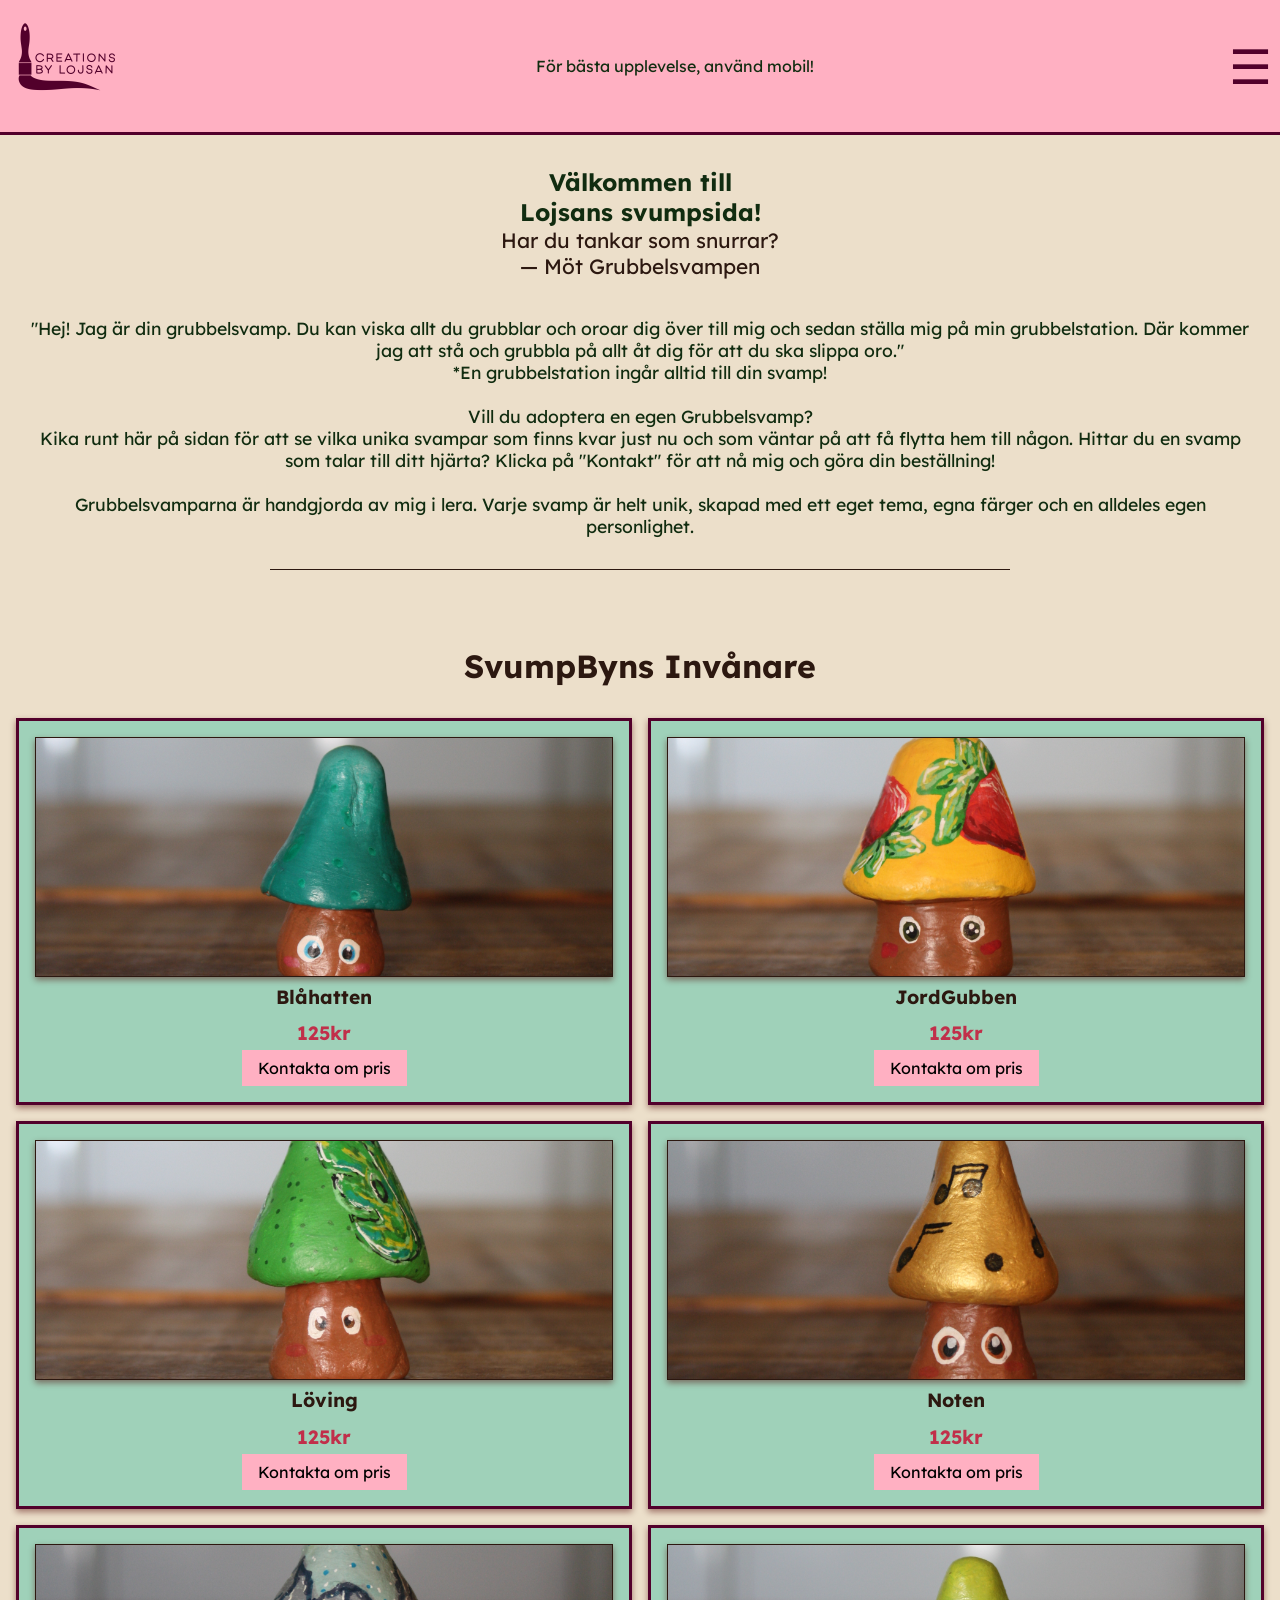
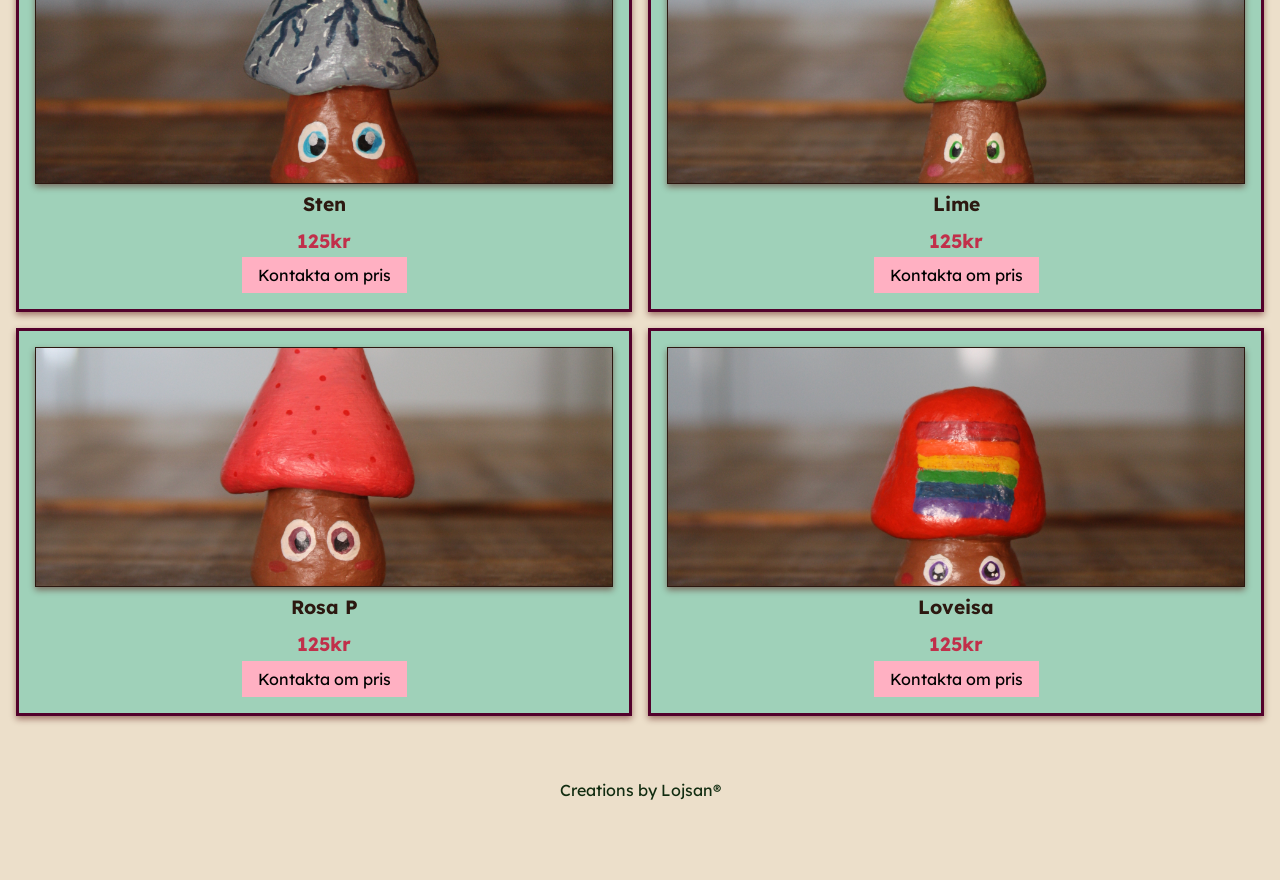
==== commit f83df3b6: "Text och strukture fixande La in all text som kunden ville att vi skulle ha med, fixade "alt" texten" ====
--- a/index.html
+++ b/index.html
@@ -29,9 +29,9 @@
     <main>
         <section id="intro">
             <h1 class="logofont" id="welcome">Välkommen till <br> Lojsans svumpsida!</h1>
-            <p class="logofont" id="tagline">En blick in i vår lilla värld <br> — Prof. Svump</p>
+            <p class="logofont" id="tagline">​Har du tankar som snurrar?<br> — Möt Grubbelsvampen</p>
             <div class="beskrivning">
-                <p>Den här webbsidan är hem till den lilla Svump byn där Svumparna bor. Varje Svump är unik då de alla har olika teman, färger och personligheter. Svumpbyn är mitt personliga projekt av små ler-svampar som är gjorda med varsitt tema. Intresserad av att köpa din egna lilla Svump? Kontakta mig via knappen "kontakter" i menyn högst upp till höger på sidan!"</p>
+                <p>"Hej! Jag är din grubbelsvamp. Du kan viska allt du grubblar och oroar dig över till mig och sedan ställa mig på min grubbelstation. Där kommer jag att stå och grubbla på allt åt dig för att du ska slippa oro." <br> *En grubbelstation ingår alltid till din svamp! <br> <br> Vill du adoptera en egen Grubbelsvamp? <br> Kika runt här på sidan för att se vilka unika svampar som finns kvar just nu och som väntar på att få flytta hem till någon. Hittar du en svamp som talar till ditt hjärta? Klicka på "Kontakt" för att nå mig och göra din beställning! <br> <br> Grubbelsvamparna är handgjorda av mig i lera. Varje svamp är helt unik, skapad med ett eget tema, egna färger och en alldeles egen personlighet.</p>
             </div>
         </section>
 
@@ -39,49 +39,49 @@
             <h2>SvumpByns Invånare</h2>
             <div id="product-grid">
                 <div class="product-card">
-                    <img src="assets/images/svumpor/bluesvump.jpg" alt="Blå Svump" title="Blå Svump">
+                    <img src="assets/images/svumpor/bluesvump.jpg" alt="Blåhatten" title="Blåhatten">
                     <h3>Blåhatten</h3>
                     <p class="price">125kr</p>
                     <button onclick="window.location.href='kontakter.html'">Kontakta om pris</button>
                 </div>
                 <div class="product-card">
-                    <img src="assets/images/svumpor/sbsvump.jpg" alt="Jordgubbs Svump" title="Jordgubbs Svump">
+                    <img src="assets/images/svumpor/sbsvump.jpg" alt="JordGubben" title="JordGubben">
                     <h3>JordGubben</h3>
                     <p class="price">125kr</p>
                     <button onclick="window.location.href='kontakter.html'">Kontakta om pris</button>
                 </div>
                 <div class="product-card">
-                    <img src="assets/images/svumpor/greenleafsvump.jpg" alt="Löv Svump" title="Löv Svump">
+                    <img src="assets/images/svumpor/greenleafsvump.jpg" alt="Löving" title="Löving">
                     <h3>Löving</h3>
                     <p class="price">125kr</p>
                     <button onclick="window.location.href='kontakter.html'">Kontakta om pris</button>
                 </div>
                 <div class="product-card">
-                    <img src="assets/images/svumpor/goldennotesvump.jpg" alt="Guld Musik Svump" title="Guld Musik Svump">
+                    <img src="assets/images/svumpor/goldennotesvump.jpg" alt="Noten" title="Noten">
                     <h3>Noten</h3>
                     <p class="price">125kr</p>
                     <button onclick="window.location.href='kontakter.html'">Kontakta om pris</button>
                 </div>
                 <div class="product-card">
-                    <img src="assets/images/svumpor/mountainsvump.jpg" alt="Bärga Svump" title="Bärga Svump">
+                    <img src="assets/images/svumpor/mountainsvump.jpg" alt="Sten" title="Sten">
                     <h3>Sten</h3>
                     <p class="price">125kr</p>
                     <button onclick="window.location.href='kontakter.html'">Kontakta om pris</button>
                 </div>
                 <div class="product-card">
-                    <img src="assets/images/svumpor/limegradiantsvump.jpg" alt="Lime Svump" title="Lime Svump">
+                    <img src="assets/images/svumpor/limegradiantsvump.jpg" alt="Lime" title="Lime">
                     <h3>Lime</h3>
                     <p class="price">125kr</p>
                     <button onclick="window.location.href='kontakter.html'">Kontakta om pris</button>
                 </div>
                 <div class="product-card">
-                    <img src="assets/images/svumpor/pinkdottedsvump.jpg" alt="Rosa Prickig Svump" title="Rosa Prickig Svump">
+                    <img src="assets/images/svumpor/pinkdottedsvump.jpg" alt="Rosa P" title="Rosa P">
                     <h3>Rosa P</h3>
                     <p class="price">125kr</p>
                     <button onclick="window.location.href='kontakter.html'">Kontakta om pris</button>
                 </div>
                 <div class="product-card">
-                    <img src="assets/images/svumpor/pridesvump.jpg" alt="Regnbågs Svump" title="Regnbågs Svump">
+                    <img src="assets/images/svumpor/pridesvump.jpg" alt="Loveisa" title="Loveisa">
                     <h3>Loveisa</h3>
                     <p class="price">125kr</p>
                     <button onclick="window.location.href='kontakter.html'">Kontakta om pris</button>
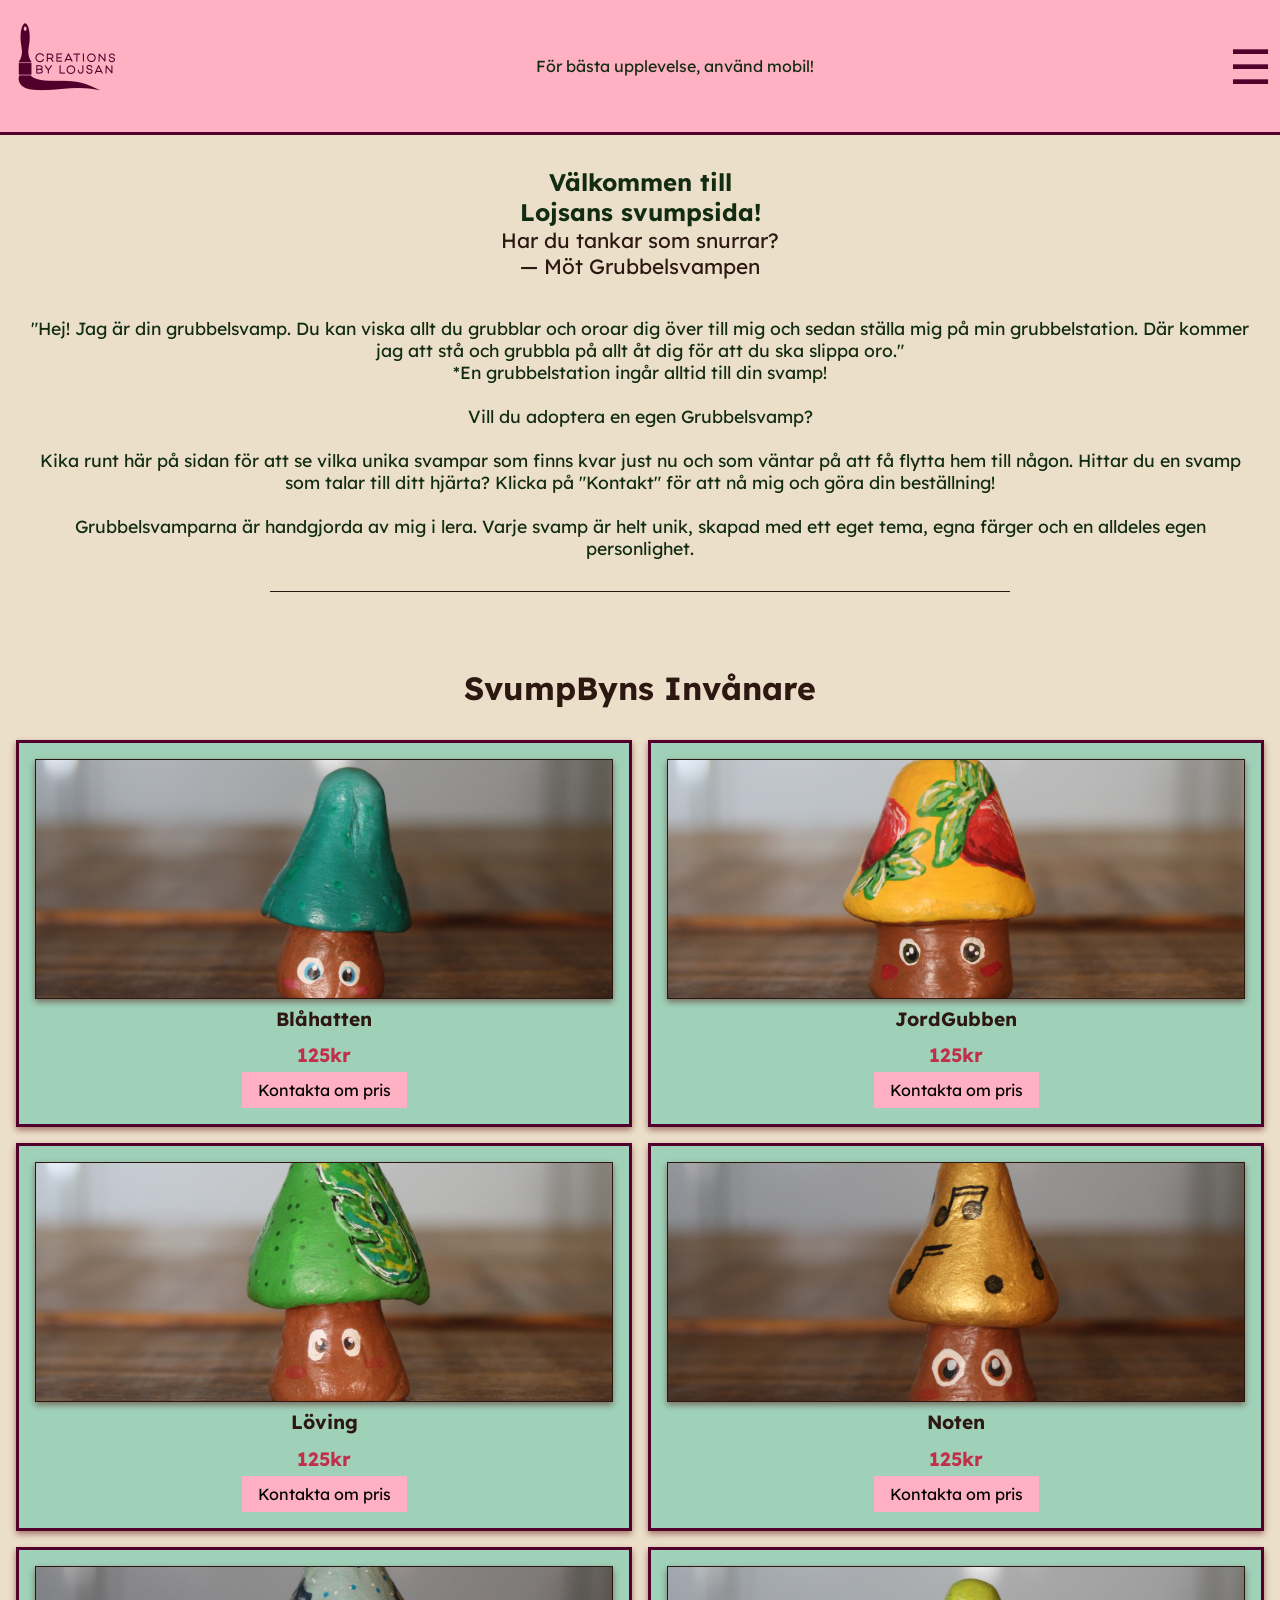
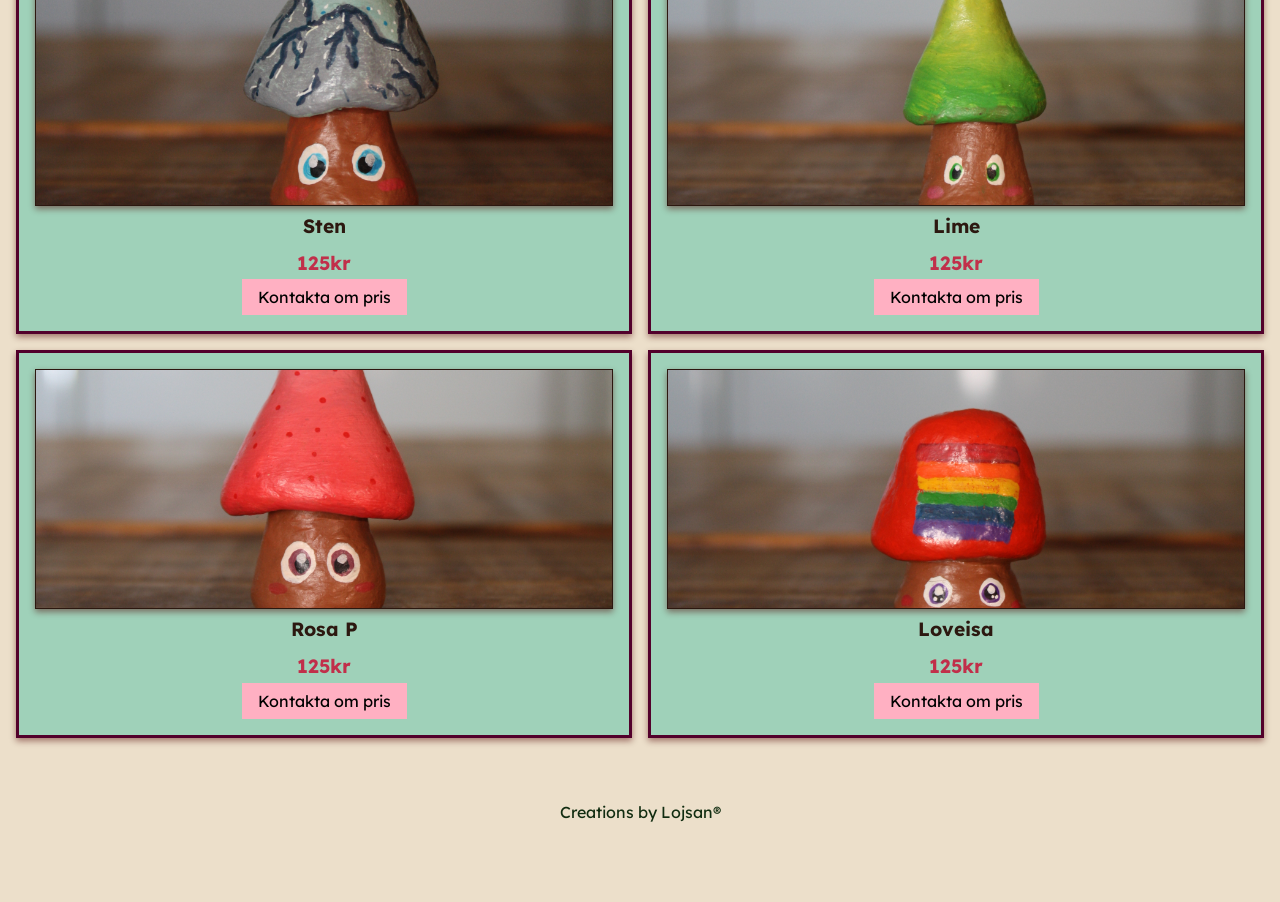
==== commit 7267ccfa: "Text struktur Lite mer små fix av text struktur och paragraph class-val." ====
--- a/index.html
+++ b/index.html
@@ -31,7 +31,7 @@
             <h1 class="logofont" id="welcome">Välkommen till <br> Lojsans svumpsida!</h1>
             <p class="logofont" id="tagline">​Har du tankar som snurrar?<br> — Möt Grubbelsvampen</p>
             <div class="beskrivning">
-                <p>"Hej! Jag är din grubbelsvamp. Du kan viska allt du grubblar och oroar dig över till mig och sedan ställa mig på min grubbelstation. Där kommer jag att stå och grubbla på allt åt dig för att du ska slippa oro." <br> *En grubbelstation ingår alltid till din svamp! <br> <br> Vill du adoptera en egen Grubbelsvamp? <br> Kika runt här på sidan för att se vilka unika svampar som finns kvar just nu och som väntar på att få flytta hem till någon. Hittar du en svamp som talar till ditt hjärta? Klicka på "Kontakt" för att nå mig och göra din beställning! <br> <br> Grubbelsvamparna är handgjorda av mig i lera. Varje svamp är helt unik, skapad med ett eget tema, egna färger och en alldeles egen personlighet.</p>
+                <p>"Hej! Jag är din grubbelsvamp. Du kan viska allt du grubblar och oroar dig över till mig och sedan ställa mig på min grubbelstation. Där kommer jag att stå och grubbla på allt åt dig för att du ska slippa oro." <br> *En grubbelstation ingår alltid till din svamp! <br> <br> Vill du adoptera en egen Grubbelsvamp? <br><br> Kika runt här på sidan för att se vilka unika svampar som finns kvar just nu och som väntar på att få flytta hem till någon. Hittar du en svamp som talar till ditt hjärta? Klicka på "Kontakt" för att nå mig och göra din beställning! <br> <br> Grubbelsvamparna är handgjorda av mig i lera. Varje svamp är helt unik, skapad med ett eget tema, egna färger och en alldeles egen personlighet.</p>
             </div>
         </section>
 
